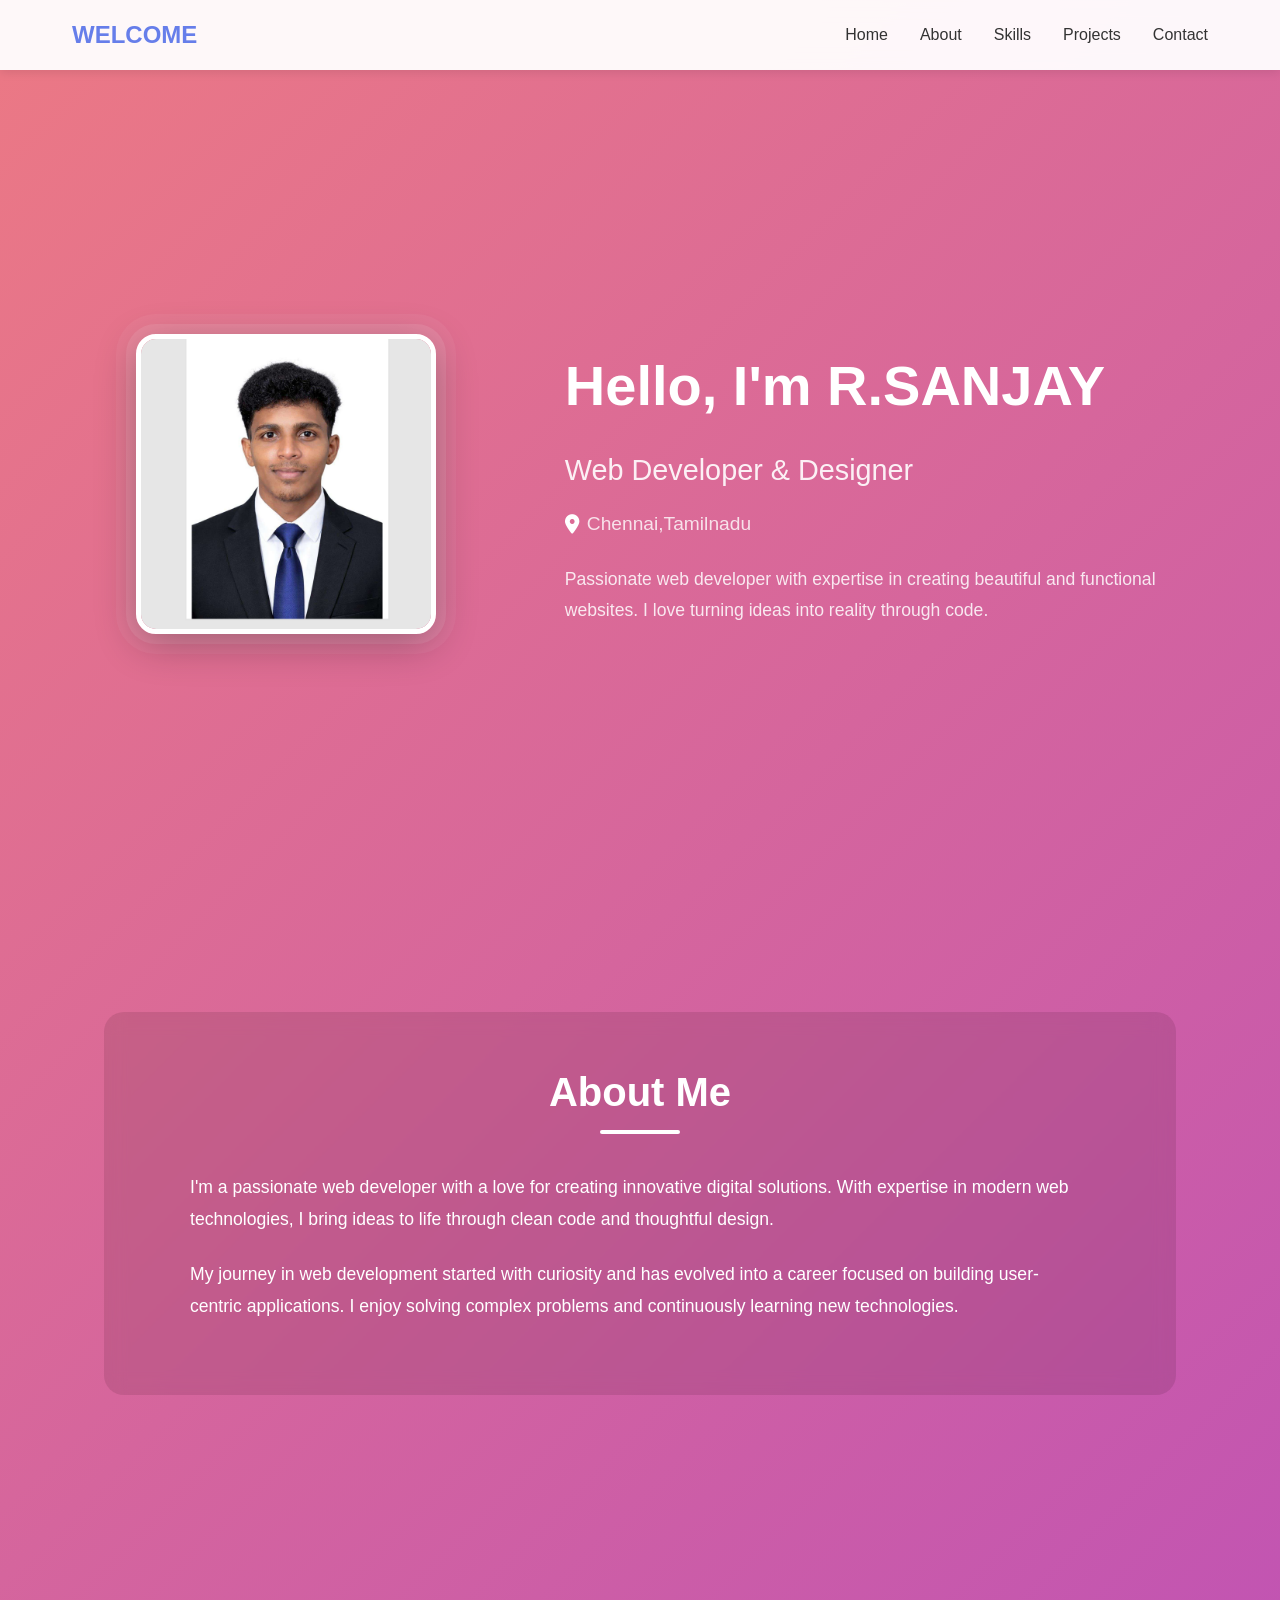
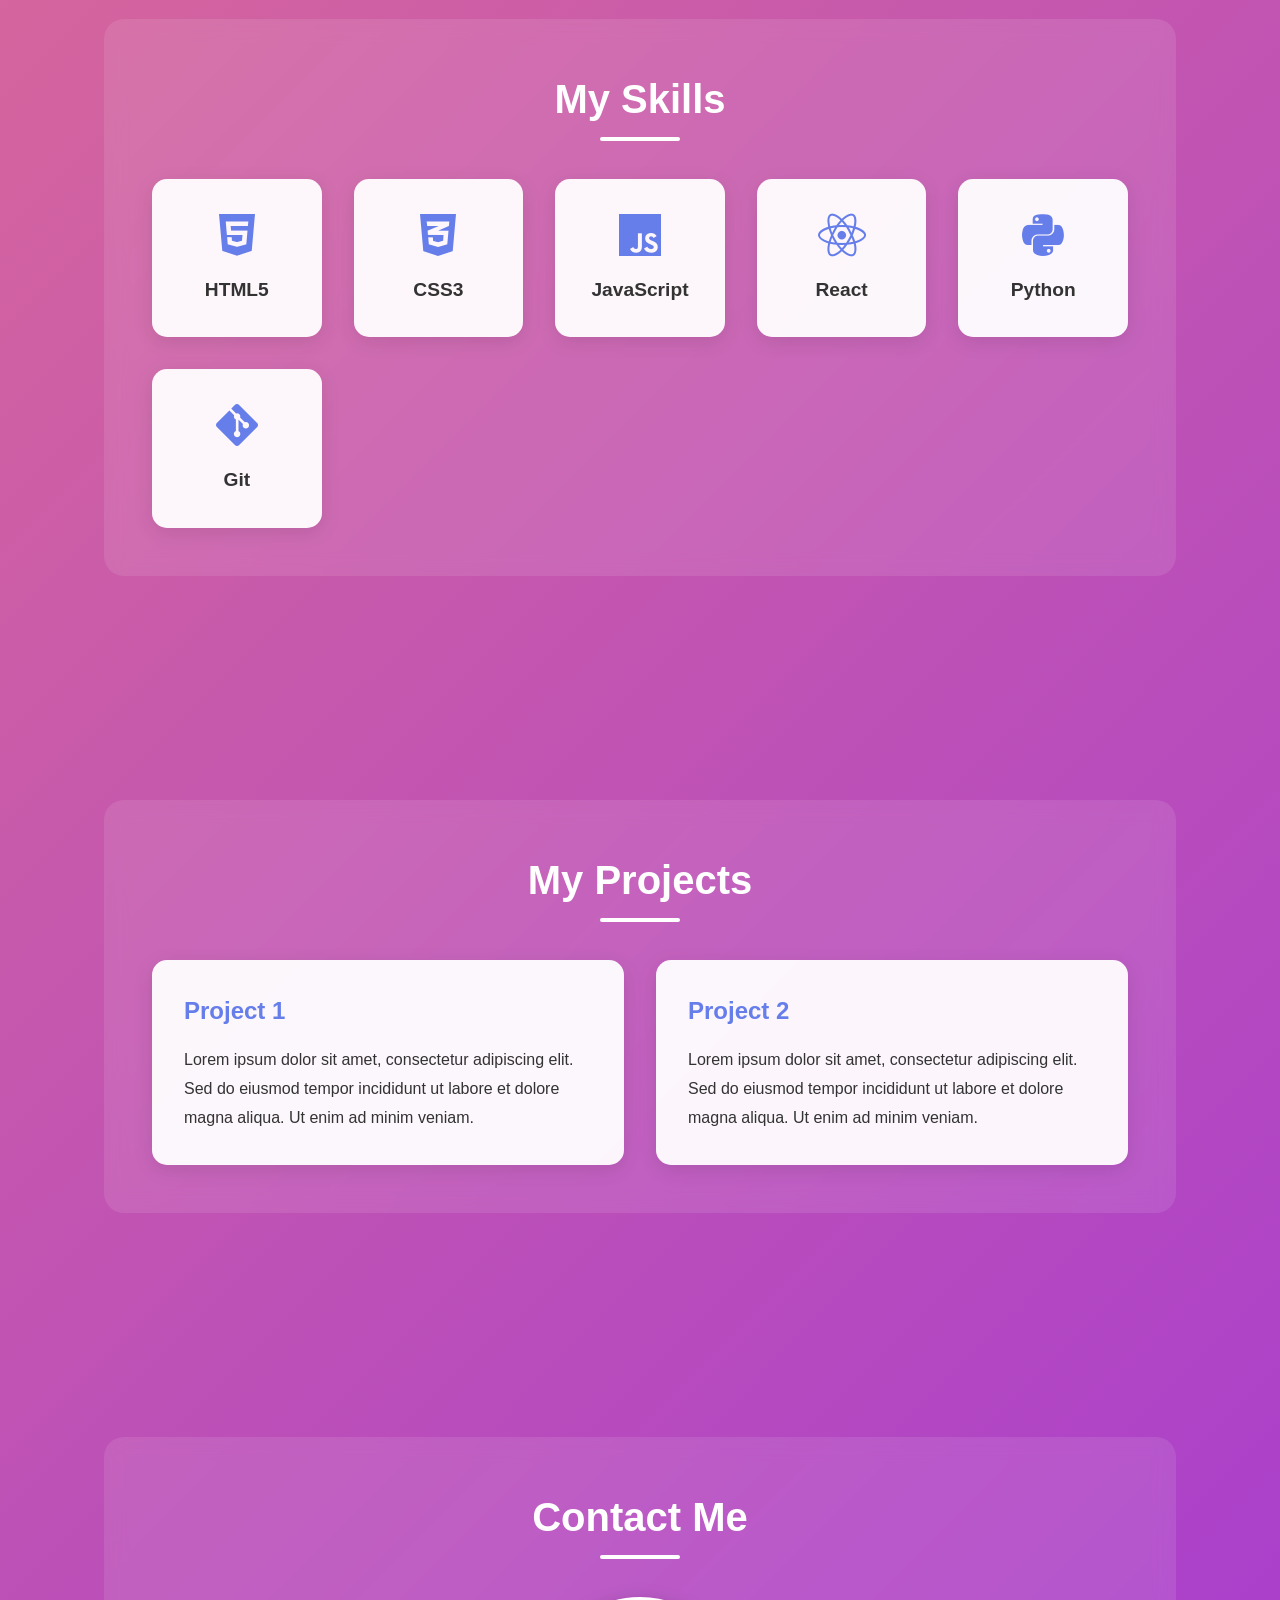
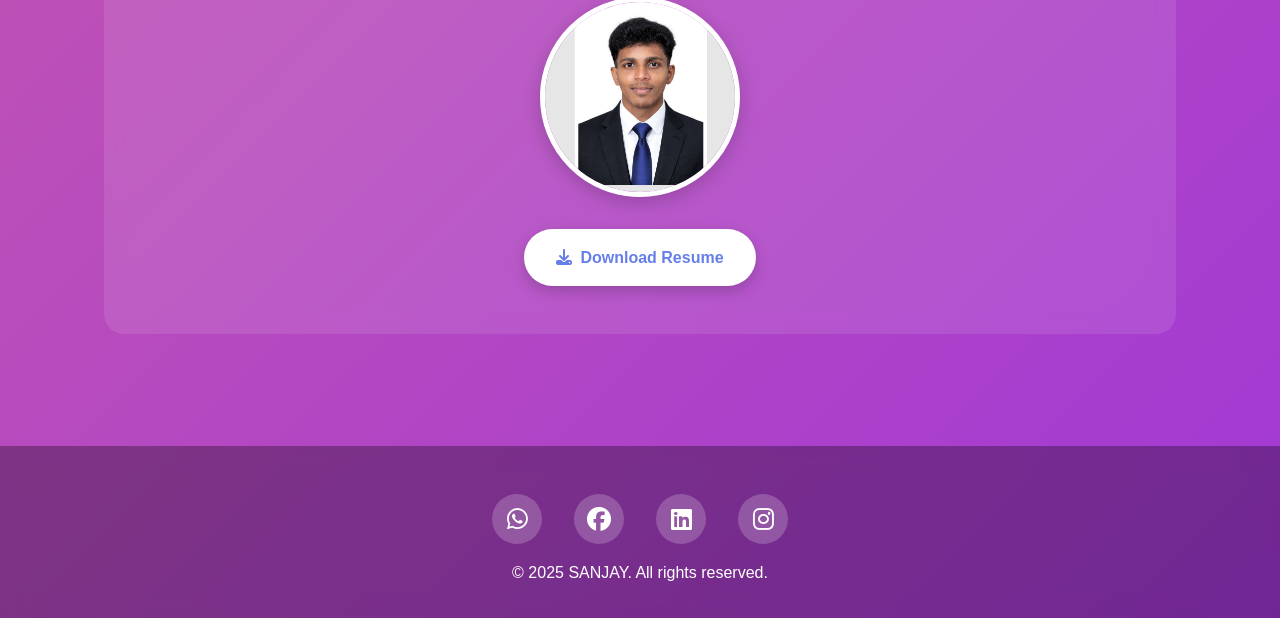
==== SANJAY.html @ 320fb9dc "update" ====
<!DOCTYPE html>
<html lang="en">
<head>
    <meta charset="UTF-8">
    <meta name="viewport" content="width=device-width, initial-scale=1.0">
    <title>My Portfolio</title>
    <link rel="stylesheet" href="https://cdnjs.cloudflare.com/ajax/libs/font-awesome/6.4.0/css/all.min.css">
    <link rel="stylesheet" href="SANJAY.css">
</head>
<body>
    <!-- Navigation -->
    <nav>
        <div class="nav-container">
            <div class="logo">WELCOME</div>
            <input type="checkbox" id="menu-toggle">
            <label for="menu-toggle" class="menu-toggle-label">
                <span></span>
                <span></span>
                <span></span>
            </label>
            <ul class="nav-links" id="navLinks">
                <li><a href="#home">Home</a></li>
                <li><a href="#about">About</a></li>
                <li><a href="#skills">Skills</a></li>
                <li><a href="#projects">Projects</a></li>
                <li><a href="#contact">Contact</a></li>
            </ul>
        </div>
    </nav>

    <!-- Hero Section -->
    <section id="home" class="hero">
        <div class="hero-container">
            <div class="hero-photo">
                <img src="img/sanjay.png" alt="Profile Photo" class="highlight-photo">
            </div>
            <div class="hero-content">
                <h1>Hello, I'm R.SANJAY</h1>
                <p class="hero-title">Web Developer & Designer</p>
                <p class="hero-location">
                    <i class="fas fa-map-marker-alt"></i>Chennai,Tamilnadu
                </p>
                <p class="hero-description">Passionate web developer with expertise in creating beautiful and functional websites. I love turning ideas into reality through code.</p>
            </div>
        </div>
    </section>

    <!-- About Section -->
    <section id="about">
        <div class="about">
            <h2 class="section-title">About Me</h2>
            <div class="about-content">
                <p>  I'm a passionate web developer with a love for creating 
                    innovative digital solutions. With expertise in modern 
                    web technologies, I bring ideas to life through clean 
                    code and thoughtful design.</p>
                    <p> My journey in web development started with curiosity and 
                    has evolved into a career focused on building user-centric 
                    applications. I enjoy solving complex problems and 
                    continuously learning new technologies.</p>
            </div>
        </div>
    </section>

    <!-- Skills Section -->
    <section id="skills">
        <div class="skills">
            <h2 class="section-title">My Skills</h2>
            <div class="skills-grid">
                <div class="skill-item">
                    <i class="fab fa-html5"></i>
                    <h3>HTML5</h3>
                </div>
                <div class="skill-item">
                    <i class="fab fa-css3-alt"></i>
                    <h3>CSS3</h3>
                </div>
                <div class="skill-item">
                    <i class="fab fa-js"></i>
                    <h3>JavaScript</h3>
                </div>
                <div class="skill-item">
                    <i class="fab fa-react"></i>
                    <h3>React</h3>
                </div>
                <div class="skill-item">
                    <i class="fab fa-python"></i>
                    <h3>Python</h3>
                </div>
                <div class="skill-item">
                    <i class="fab fa-git-alt"></i>
                    <h3>Git</h3>
                </div>
            </div>
        </div>
    </section>

    <!-- Projects Section -->
    <section id="projects">
        <div class="projects">
            <h2 class="section-title">My Projects</h2>
            <div class="projects-grid">
                <div class="project-card">
                    <h3>Project 1</h3>
                    <p>Lorem ipsum dolor sit amet, consectetur adipiscing elit. Sed do eiusmod tempor incididunt ut labore et dolore magna aliqua. Ut enim ad minim veniam.</p>
                </div>
                <div class="project-card">
                    <h3>Project 2</h3>
                    <p>Lorem ipsum dolor sit amet, consectetur adipiscing elit. Sed do eiusmod tempor incididunt ut labore et dolore magna aliqua. Ut enim ad minim veniam.</p>
                </div>
            </div>
        </div>
    </section>

    <!-- Contact Section -->
    <section id="contact">
        <div class="contact">
            <h2 class="section-title">Contact Me</h2>
            <div class="contact-content">
                <img src="img/sanjay.png" alt="file:///C:/Users/sanjay/Downloads/1000944098.pdf" class="profile-photo">
                <a href="Sanjay_Kumar_Resume_CorrectedEmail.pdf" download class="resume-btn">
                    <i class="fas fa-download"></i>Download Resume
                </a>
            </div>
        </div>
    </section>

    <!-- Footer -->
    <footer>
        <div class="social-icons">
            <a href="https://wa.me/7358624696" target="_blank" aria-label="WhatsApp">
                <i class="fab fa-whatsapp"></i>
            </a>
            <a href="https://facebook.com" target="_blank" aria-label="Facebook">
                <i class="fab fa-facebook"></i>
            </a>
            <a href="https://linkedin.com" target="_blank" aria-label="LinkedIn">
                <i class="fab fa-linkedin"></i>
            </a>
            <a href="https://instagram.com" target="_blank" aria-label="Instagram">
                <i class="fab fa-instagram"></i>
            </a>
        </div>
        <p style="margin-top: 1rem;">&copy; 2025 SANJAY. All rights reserved.</p>
    </footer>

</body>
</html>
---- SANJAY.css ----
* {
    margin: 0;
    padding: 0;
    box-sizing: border-box;
}

:root {
    --primary-color: #667eea;
    --secondary-color: #764ba2;
    --text-color: #333;
    --bg-color: #f5f5f5;
    --white: #ffffff;
}

body {
    font-family: 'Segoe UI', Tahoma, Geneva, Verdana, sans-serif;
    line-height: 1.6;
    color: var(--text-color);
    overflow-x: hidden;
    background: linear-gradient(-45deg, #9aa8e9, #c3da59, #8923f0, #ec7984);
    background-size: 400% 400%;
    animation: gradientShift 15s ease infinite;
}

@keyframes gradientShift {
    0% { background-position: 0% 50%; }
    50% { background-position: 100% 50%; }
    100% { background-position: 0% 50%; }
}

/* Navigation */
nav { 
    position: fixed;
    top: 0;
    width: 100%;
    background: rgba(255, 255, 255, 0.95);
    backdrop-filter: blur(10px);
    padding: 1rem 0;
    z-index: 1000;
    box-shadow: 0 2px 10px rgba(0,0,0,0.1);
    animation: slideDown 0.5s ease;
}

@keyframes slideDown {
    from {
        transform: translateY(-100%);
        opacity: 0;
    }
    to {
        transform: translateY(0);
        opacity: 1;
    }
}

.nav-container {
    max-width: 1200px;
    margin: 0 auto;
    display: flex;
    justify-content: space-between;
    align-items: center;
    padding: 0 2rem;
    position: relative;
}

.logo {
    font-size: 1.5rem;
    font-weight: bold;
    color: var(--primary-color);
}

.nav-links {
    display: flex;
    list-style: none;
    gap: 2rem;
}

.nav-links a {
    text-decoration: none;
    color: var(--text-color);
    font-weight: 500;
    transition: color 0.3s ease;
    position: relative;
}

.nav-links a::after {
    content: '';
    position: absolute;
    bottom: -5px;
    left: 0;
    width: 0;
    height: 2px;
    background: var(--primary-color);
    transition: width 0.3s ease;
}

.nav-links a:hover::after {
    width: 100%;
}

.nav-links a:hover {
    color: var(--primary-color);
}

#menu-toggle {
    display: none;
}

.menu-toggle-label {
    display: none;
    flex-direction: column;
    cursor: pointer;
    z-index: 1001;
}

.menu-toggle-label span {
    width: 25px;
    height: 3px;
    background: var(--text-color);
    margin: 3px 0;
    transition: 0.3s;
}

/* Hero Section */
.hero {
    min-height: 100vh;
    display: flex;
    align-items: center;
    justify-content: center;
    padding: 2rem;
    color: var(--white);
    animation: fadeIn 1s ease;
    padding-top: 100px;
}

@keyframes fadeIn {
    from {
        opacity: 0;
        transform: translateY(20px);
    }
    to {
        opacity: 1;
        transform: translateY(0);
    }
}

.hero-container {
    max-width: 1200px;
    width: 100%;
    display: grid;
    grid-template-columns: 1fr 1.5fr;
    gap: 4rem;
    align-items: center;
}

.hero-photo {
    display: flex;
    justify-content: center;
    align-items: center;
    animation: fadeIn 1s ease 0.2s both;
}

.highlight-photo {
    width: 300px;
    height: 300px;
    border-radius: 20px;
    object-fit: cover;
    border: 5px solid var(--white);
    box-shadow: 0 10px 40px rgba(0,0,0,0.3), 0 0 0 10px rgba(255,255,255,0.1), 0 0 0 20px rgba(255,255,255,0.05);
    transition: transform 0.3s ease, box-shadow 0.3s ease;
    animation: photoGlow 3s ease infinite;
}

@keyframes photoGlow {
    0%, 100% {
        box-shadow: 0 10px 40px rgba(0,0,0,0.3), 0 0 0 10px rgba(255,255,255,0.1), 0 0 0 20px rgba(255,255,255,0.05);
    }
    50% {
        box-shadow: 0 10px 50px rgba(102,126,234,0.5), 0 0 0 15px rgba(255,255,255,0.15), 0 0 0 30px rgba(255,255,255,0.08);
    }
}

.highlight-photo:hover {
    transform: scale(1.05);
    box-shadow: 0 15px 60px rgba(102,126,234,0.6), 0 0 0 15px rgba(255,255,255,0.2), 0 0 0 30px rgba(255,255,255,0.1);
}

.hero-content {
    text-align: left;
}

.hero-content h1 {
    font-size: 3.5rem;
    margin-bottom: 1rem;
    animation: fadeIn 1s ease 0.3s both;
}

.hero-title {
    font-size: 1.8rem;
    margin-bottom: 1rem;
    color: rgba(255,255,255,0.9);
    animation: fadeIn 1s ease 0.4s both;
}

.hero-location {
    font-size: 1.2rem;
    margin-bottom: 1.5rem;
    color: rgba(255,255,255,0.8);
    display: flex;
    align-items: center;
    gap: 0.5rem;
    animation: fadeIn 1s ease 0.5s both;
}

.hero-location i {
    color: var(--white);
}

.hero-description {
    font-size: 1.1rem;
    line-height: 1.8;
    color: rgba(255,255,255,0.85);
    animation: fadeIn 1s ease 0.6s both;
}

/* About Section */
.about {
    background: rgba(27, 6, 6, 0.1);
    backdrop-filter: blur(10px);
    border-radius: 20px;
    padding: 3rem;
    margin: 2rem;
}

.about-content {
    max-width: 900px;
    margin: 0 auto;
    color: var(--white);
    line-height: 1.8;
    font-size: 1.1rem;
}

.about-content p {
    margin-bottom: 1.5rem;
    animation: fadeInUp 0.6s ease;
    opacity: 0;
    animation-fill-mode: forwards;
}

.about-content p:nth-child(1) {
    animation-delay: 0.2s;
}

.about-content p:nth-child(2) {
    animation-delay: 0.4s;
}

/* Skills Section */
.skills {
    background: rgba(255, 255, 255, 0.1);
    backdrop-filter: blur(10px);
    border-radius: 20px;
    padding: 3rem;
    margin: 2rem;
}

.skills-grid {
    display: grid;
    grid-template-columns: repeat(auto-fit, minmax(150px, 1fr));
    gap: 2rem;
    margin-top: 2rem;
}

.skill-item {
    background: rgba(255, 255, 255, 0.95);
    border-radius: 15px;
    padding: 2rem;
    text-align: center;
    transition: transform 0.3s ease, box-shadow 0.3s ease;
    animation: fadeInUp 0.6s ease;
    opacity: 0;
    animation-fill-mode: forwards;
    box-shadow: 0 5px 20px rgba(0,0,0,0.1);
}

.skill-item:nth-child(1) { animation-delay: 0.1s; }
.skill-item:nth-child(2) { animation-delay: 0.2s; }
.skill-item:nth-child(3) { animation-delay: 0.3s; }
.skill-item:nth-child(4) { animation-delay: 0.4s; }
.skill-item:nth-child(5) { animation-delay: 0.5s; }
.skill-item:nth-child(6) { animation-delay: 0.6s; }

.skill-item:hover {
    transform: translateY(-10px) scale(1.05);
    box-shadow: 0 10px 30px rgba(0,0,0,0.2);
}

.skill-item i {
    font-size: 3rem;
    color: var(--primary-color);
    margin-bottom: 1rem;
    display: block;
}

.skill-item h3 {
    color: var(--text-color);
    font-size: 1.2rem;
    font-weight: 600;
}

/* Sections */
section {
    padding: 5rem 2rem;
    max-width: 1200px;
    margin: 0 auto;
}

.section-title {
    text-align: center;
    font-size: 2.5rem;
    margin-bottom: 3rem;
    color: var(--white);
    position: relative;
    animation: fadeIn 1s ease;
}

.section-title::after {
    content: '';
    position: absolute;
    bottom: -10px;
    left: 50%;
    transform: translateX(-50%);
    width: 80px;
    height: 4px;
    background: var(--white);
    border-radius: 2px;
}

/* Projects Section */
.projects {
    background: rgba(255, 255, 255, 0.1);
    backdrop-filter: blur(10px);
    border-radius: 20px;
    padding: 3rem;
    margin: 2rem;
}

.projects-grid {
    display: grid;
    grid-template-columns: repeat(auto-fit, minmax(300px, 1fr));
    gap: 2rem;
    margin-top: 2rem;
}

.project-card {
    background: rgba(255, 255, 255, 0.95);
    border-radius: 15px;
    padding: 2rem;
    box-shadow: 0 5px 20px rgba(0,0,0,0.1);
    transition: transform 0.3s ease, box-shadow 0.3s ease;
    animation: fadeInUp 0.6s ease;
    opacity: 0;
    animation-fill-mode: forwards;
}

.project-card:nth-child(1) {
    animation-delay: 0.2s;
}

.project-card:nth-child(2) {
    animation-delay: 0.4s;
}

@keyframes fadeInUp {
    from {
        opacity: 0;
        transform: translateY(30px);
    }
    to {
        opacity: 1;
        transform: translateY(0);
    }
}

.project-card:hover {
    transform: translateY(-10px);
    box-shadow: 0 10px 30px rgba(0,0,0,0.2);
}

.project-card h3 {
    color: var(--primary-color);
    margin-bottom: 1rem;
    font-size: 1.5rem;
}

.project-card p {
    color: var(--text-color);
    line-height: 1.8;
}

/* Contact Section */
.contact {
    background: rgba(255, 255, 255, 0.1);
    backdrop-filter: blur(10px);
    border-radius: 20px;
    padding: 3rem;
    margin: 2rem;
    text-align: center;
}

.contact-content {
    display: flex;
    flex-direction: column;
    align-items: center;
    gap: 2rem;
    animation: fadeIn 1s ease;
}

.profile-photo {
    width: 200px;
    height: 200px;
    border-radius: 50%;
    object-fit: cover;
    border: 5px solid var(--white);
    box-shadow: 0 5px 20px rgba(0,0,0,0.2);
    animation: pulse 2s ease infinite;
}

@keyframes pulse {
    0%, 100% {
        transform: scale(1);
    }
    50% {
        transform: scale(1.05);
    }
}

.resume-btn {
    display: inline-block;
    padding: 1rem 2rem;
    background: var(--white);
    color: var(--primary-color);
    text-decoration: none;
    border-radius: 50px;
    font-weight: bold;
    transition: all 0.3s ease;
    box-shadow: 0 5px 15px rgba(0,0,0,0.2);
}

.resume-btn:hover {
    transform: translateY(-3px);
    box-shadow: 0 8px 20px rgba(0,0,0,0.3);
    background: var(--primary-color);
    color: var(--white);
}

.resume-btn i {
    margin-right: 0.5rem;
}

/* Footer */
footer {
    background: rgba(0, 0, 0, 0.3);
    backdrop-filter: blur(10px);
    padding: 2rem;
    text-align: center;
    color: var(--white);
}

.social-icons {
    display: flex;
    justify-content: center;
    gap: 2rem;
    margin-top: 1rem;
    flex-wrap: wrap;
}

.social-icons a {
    width: 50px;
    height: 50px;
    display: flex;
    align-items: center;
    justify-content: center;
    background: rgba(255, 255, 255, 0.2);
    border-radius: 50%;
    color: var(--white);
    font-size: 1.5rem;
    transition: all 0.3s ease;
    text-decoration: none;
}

.social-icons a:hover {
    background: var(--white);
    transform: translateY(-5px) scale(1.1);
}

.social-icons a:hover i.fa-whatsapp {
    color: #25D366;
}

.social-icons a:hover i.fa-facebook {
    color: #1877F2;
}

.social-icons a:hover i.fa-linkedin {
    color: #0077B5;
}

.social-icons a:hover i.fa-instagram {
    color: #E4405F;
}

html {
    scroll-behavior: smooth;
}

/* Mobile Responsive */
@media (max-width: 768px) {
    .menu-toggle-label {
        display: flex;
    }

    .nav-links {
        position: fixed;
        left: -100%;
        top: 70px;
        flex-direction: column;
        background: rgba(255, 255, 255, 0.98);
        width: 100%;
        text-align: center;
        transition: 0.3s;
        box-shadow: 0 10px 27px rgba(0,0,0,0.05);
        padding: 2rem 0;
    }

    #menu-toggle:checked ~ .nav-links {
        left: 0;
    }

    .hero-container {
        grid-template-columns: 1fr;
        text-align: center;
        gap: 2rem;
    }

    .hero-content {
        text-align: center;
    }

    .highlight-photo {
        width: 250px;
        height: 250px;
    }

    .hero-content h1 {
        font-size: 2.5rem;
    }

    .hero-title {
        font-size: 1.5rem;
    }

    .hero-location {
        font-size: 1rem;
        justify-content: center;
    }

    .hero-description {
        font-size: 1rem;
    }

    .about, .skills {
        margin: 1rem;
        padding: 2rem 1.5rem;
    }

    .skills-grid {
        grid-template-columns: repeat(auto-fit, minmax(120px, 1fr));
        gap: 1.5rem;
    }

    .section-title {
        font-size: 2rem;
    }

    .projects-grid {
        grid-template-columns: 1fr;
    }

    .projects, .contact {
        margin: 1rem;
        padding: 2rem 1.5rem;
    }

    .profile-photo {
        width: 150px;
        height: 150px;
    }
}

@media (max-width: 480px) {
    .hero-container {
        gap: 1.5rem;
    }

    .highlight-photo {
        width: 200px;
        height: 200px;
    }

    .hero-content h1 {
        font-size: 2rem;
    }

    .hero-title {
        font-size: 1.2rem;
    }

    .skills-grid {
        grid-template-columns: repeat(2, 1fr);
    }

    .nav-container {
        padding: 0 1rem;
    }

    section {
        padding: 3rem 1rem;
    }
}
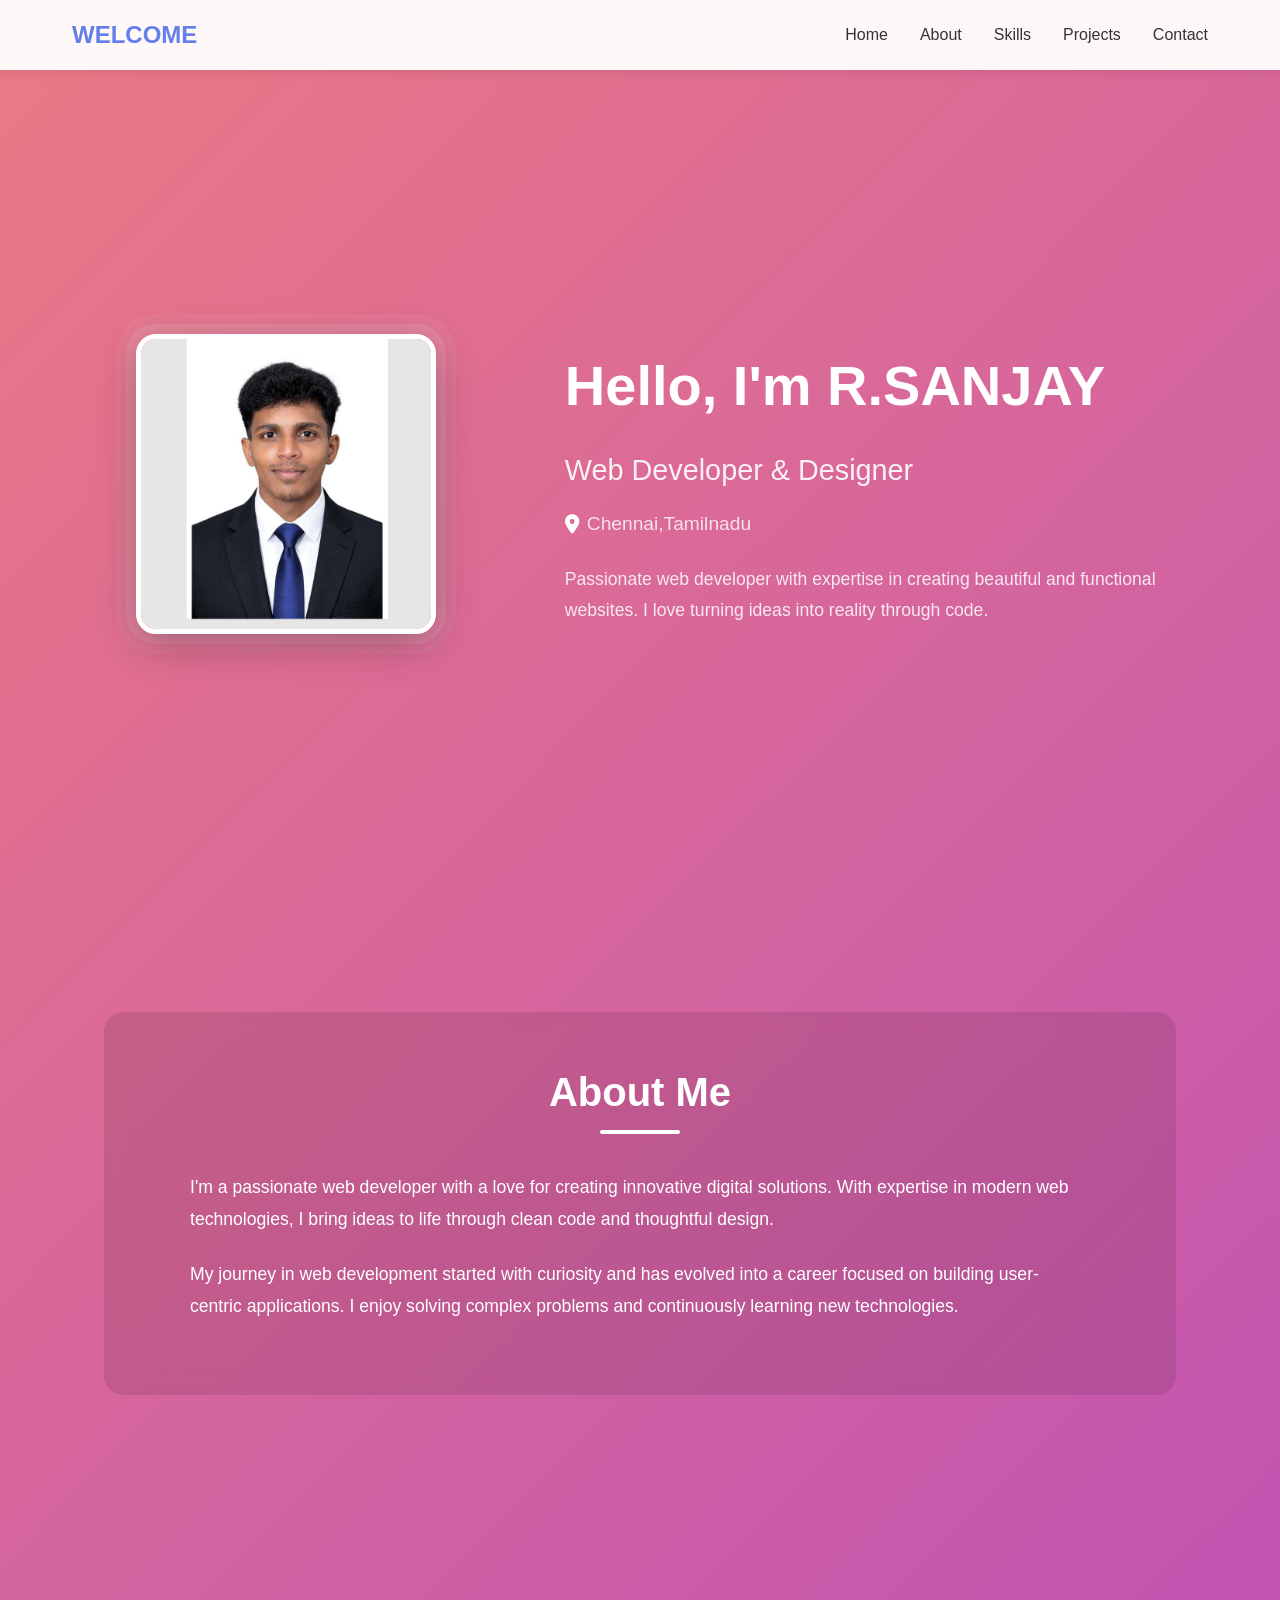
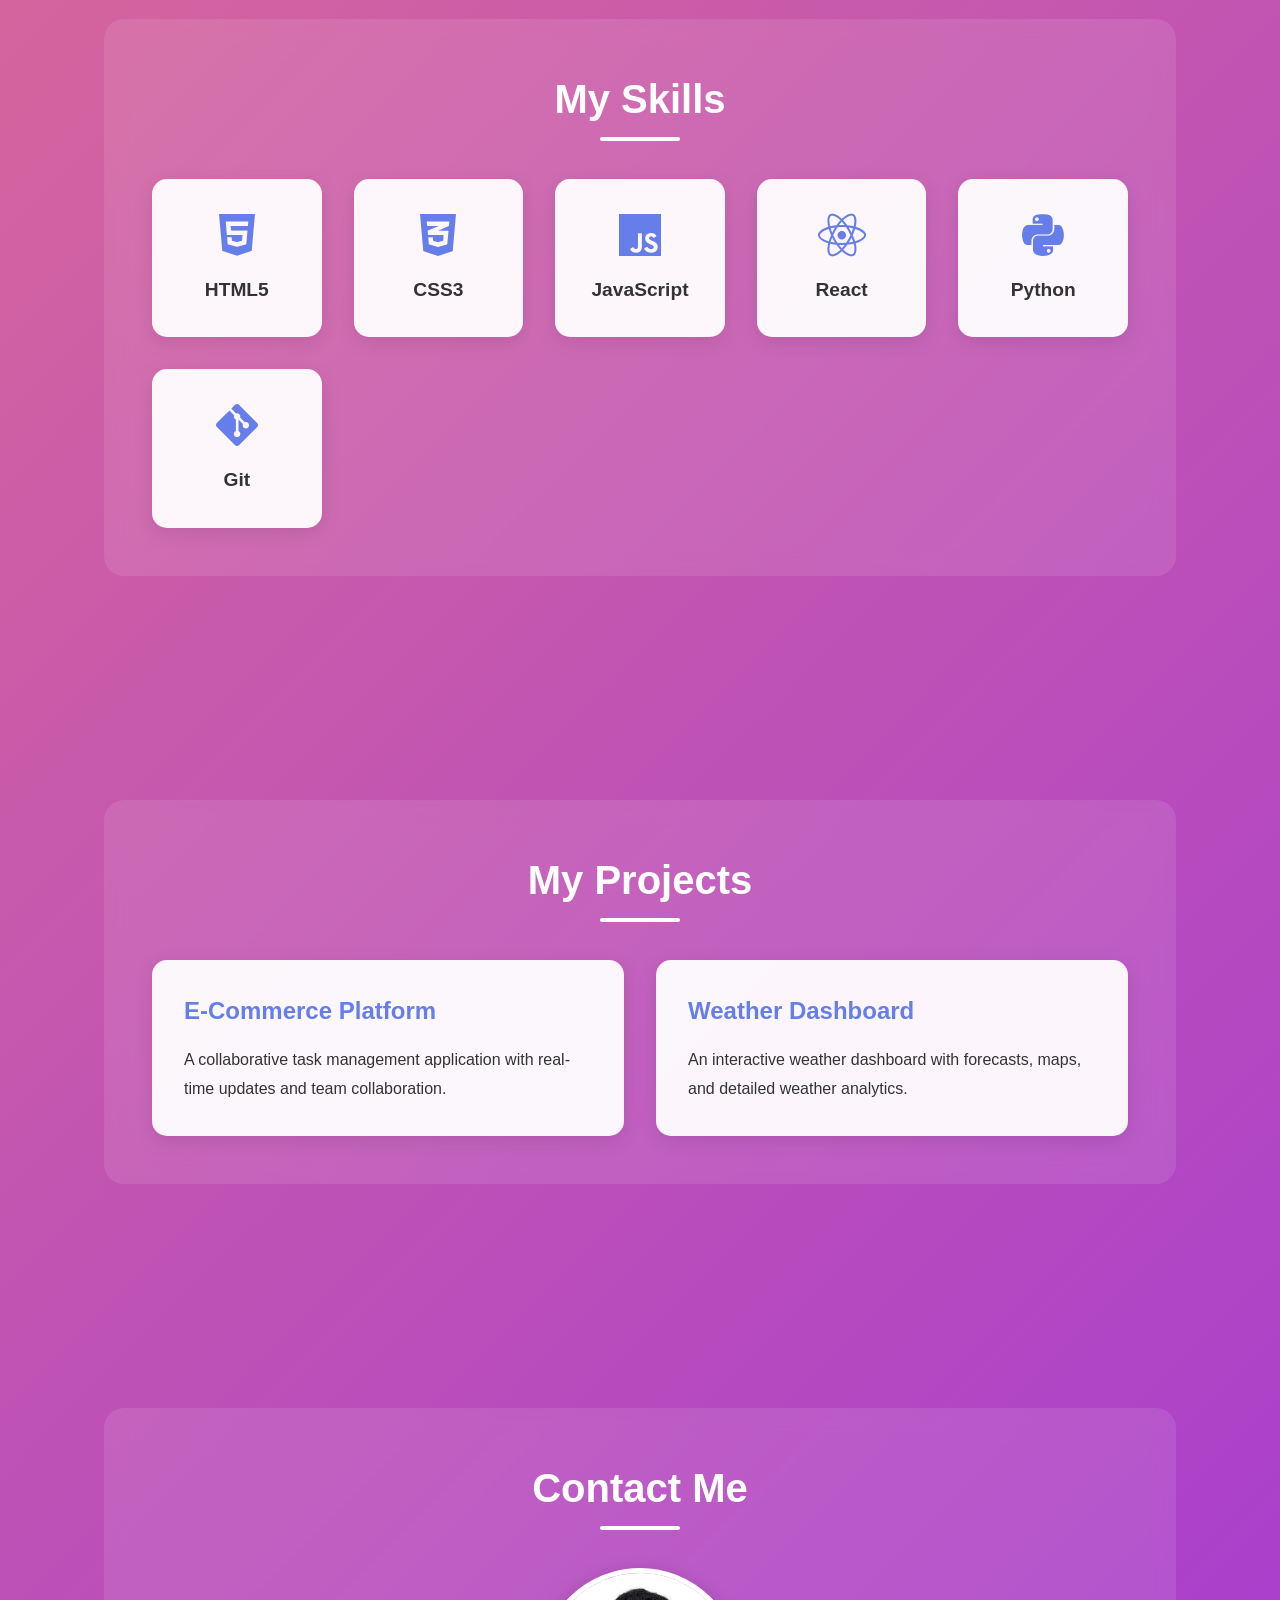
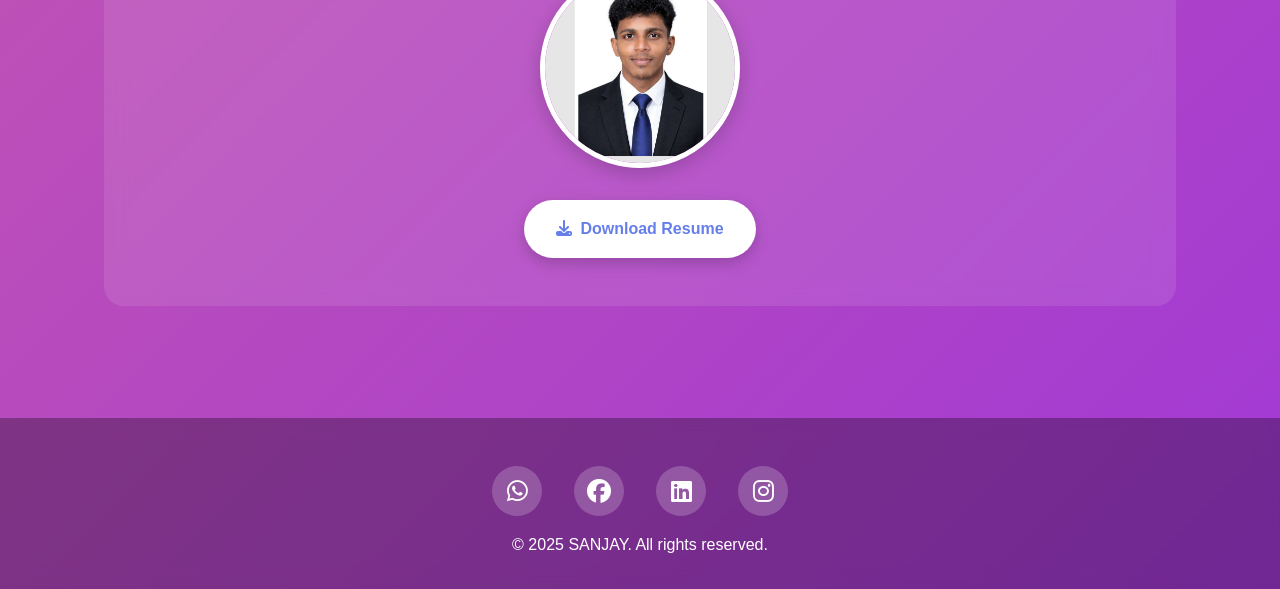
==== commit f2f7030a: "Update SANJAY.html" ====
--- a/SANJAY.html
+++ b/SANJAY.html
@@ -101,12 +101,12 @@
             <h2 class="section-title">My Projects</h2>
             <div class="projects-grid">
                 <div class="project-card">
-                    <h3>Project 1</h3>
-                    <p>Lorem ipsum dolor sit amet, consectetur adipiscing elit. Sed do eiusmod tempor incididunt ut labore et dolore magna aliqua. Ut enim ad minim veniam.</p>
+                    <h3>E-Commerce Platform</h3>
+                    <p>A collaborative task management application with real-time updates and team collaboration.</p>
                 </div>
                 <div class="project-card">
-                    <h3>Project 2</h3>
-                    <p>Lorem ipsum dolor sit amet, consectetur adipiscing elit. Sed do eiusmod tempor incididunt ut labore et dolore magna aliqua. Ut enim ad minim veniam.</p>
+                    <h3>Weather Dashboard</h3>
+                    <p>An interactive weather dashboard with forecasts, maps, and detailed weather analytics.</p>
                 </div>
             </div>
         </div>
